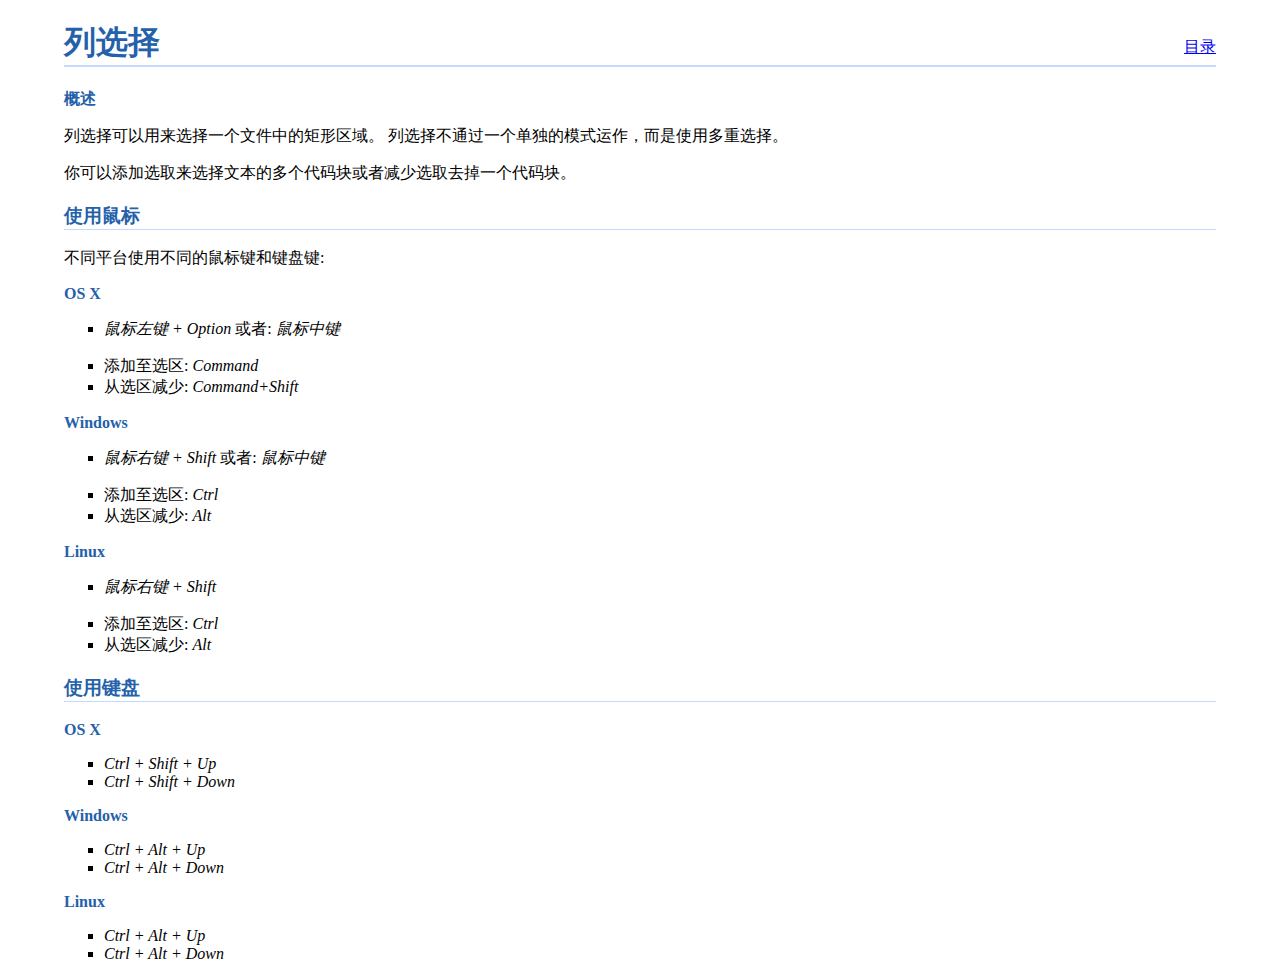
==== column_selection.html @ 33cf59c7 "添加初次完成稿" ====
<!DOCTYPE html PUBLIC "-//W3C//DTD HTML 4.01//EN" "http://www.w3.org/TR/html4/strict.dtd">
<html>
	<head>
		<meta http-equiv="Content-Type" content="text/html; charset=UTF-8">
		<title>列选择 - Sublime Text 2文档</title>
		<link rel="stylesheet" type="text/css" href="sublime_docs.css">
	</head>
	<body>
		<p class="contents"><a href="index.html">目录</a></p>
		<h1>列选择</h1>
		<h3>概述</h3>
		<p>列选择可以用来选择一个文件中的矩形区域。 列选择不通过一个单独的模式运作，而是使用多重选择。
		<p>你可以添加选取来选择文本的多个代码块或者减少选取去掉一个代码块。
		<h2>使用鼠标</h2>
		<p>不同平台使用不同的鼠标键和键盘键:
		<h3>OS X</h3>
		<ul>
			<li><span class="key">鼠标左键 + Option</span> 或者: <span class="key">鼠标中键</span>
		</ul>
		<ul>
			<li>添加至选区: <span class="key">Command</span>
			<li>从选区减少: <span class="key">Command+Shift</span>
		</ul>
		<h3>Windows</h3>
		<ul>
			<li><span class="key">鼠标右键 + Shift</span> 或者: <span class="key">鼠标中键</span>
		</ul>
		<ul>
			<li>添加至选区: <span class="key">Ctrl</span>
			<li>从选区减少: <span class="key">Alt</span>
		</ul>
		<h3>Linux</h3>
		<ul>
			<li><span class="key">鼠标右键 + Shift</span>
		</ul>
		<ul>
			<li>添加至选区: <span class="key">Ctrl</span>
			<li>从选区减少: <span class="key">Alt</span>
		</ul>
		<h2>使用键盘</h2>
		<h3>OS X</h3>
		<ul>
			<li><span class="key">Ctrl + Shift + Up</span>
			<li><span class="key">Ctrl + Shift + Down</span>
		</ul>
		<h3>Windows</h3>
		<ul>
			<li><span class="key">Ctrl + Alt + Up</span>
			<li><span class="key">Ctrl + Alt + Down</span>
		</ul>
		<h3>Linux</h3>
		<ul>
			<li><span class="key">Ctrl + Alt + Up</span>
			<li><span class="key">Ctrl + Alt + Down</span>
		</ul>
	</body>
</html>
---- sublime_docs.css ----
body
{
    margin: 1em 5% 1em 5%;

    font-family: 微软雅黑,'"lucida sans unicode"','"lucida grande"';
}

h1
{
    color: #2461AA;
    border-bottom: 2px solid #C3D9FF
}

h2
{
    color: #2461AA;
    font-size: 14pt;
    margin: 0px;
    margin-top: 1em;
    margin-bottom: 1em;
    border-bottom: 1px solid #C3D9FF
}

h3
{
    font-size: 12pt;
    color: #2461AA;
    margin: 0px;
    margin-top: 1em;
    margin-bottom: 1em;
}

ul
{
    list-style-type: square
}

.contents
{
    float: right
}

.key
{
    font-style: italic
}

.file
{
    font-family: monospace;
}

.setting
{
    font-family: monospace;
}

.command
{
    font-family: monospace;
}

.menu
{
    font-style: italic;
}

.settings
{
    border-spacing: 8px 8px;
}

.settings td
{
    vertical-align: top;
    border-spacing: 8px 8px;
}

.code
{
    background-color: #d3e9ff;
    border: 1px solid #C3D9FF;
}
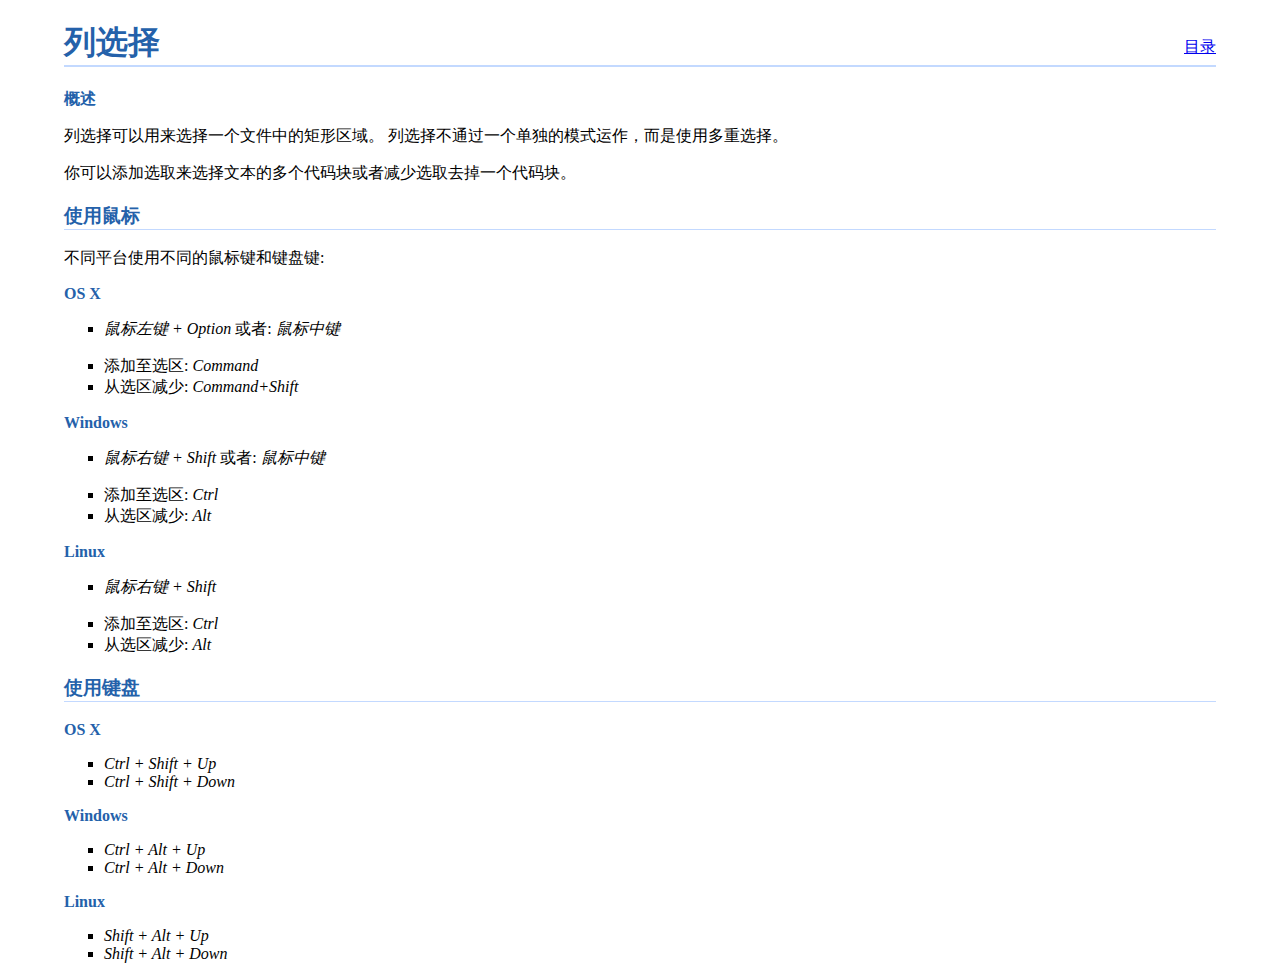
==== commit 4e458ab8: "Update column_selection.html" ====
--- a/column_selection.html
+++ b/column_selection.html
@@ -50,8 +50,8 @@
 		</ul>
 		<h3>Linux</h3>
 		<ul>
-			<li><span class="key">Ctrl + Alt + Up</span>
-			<li><span class="key">Ctrl + Alt + Down</span>
+			<li><span class="key">Shift + Alt + Up</span>
+			<li><span class="key">Shift + Alt + Down</span>
 		</ul>
 	</body>
-</html>+</html>
